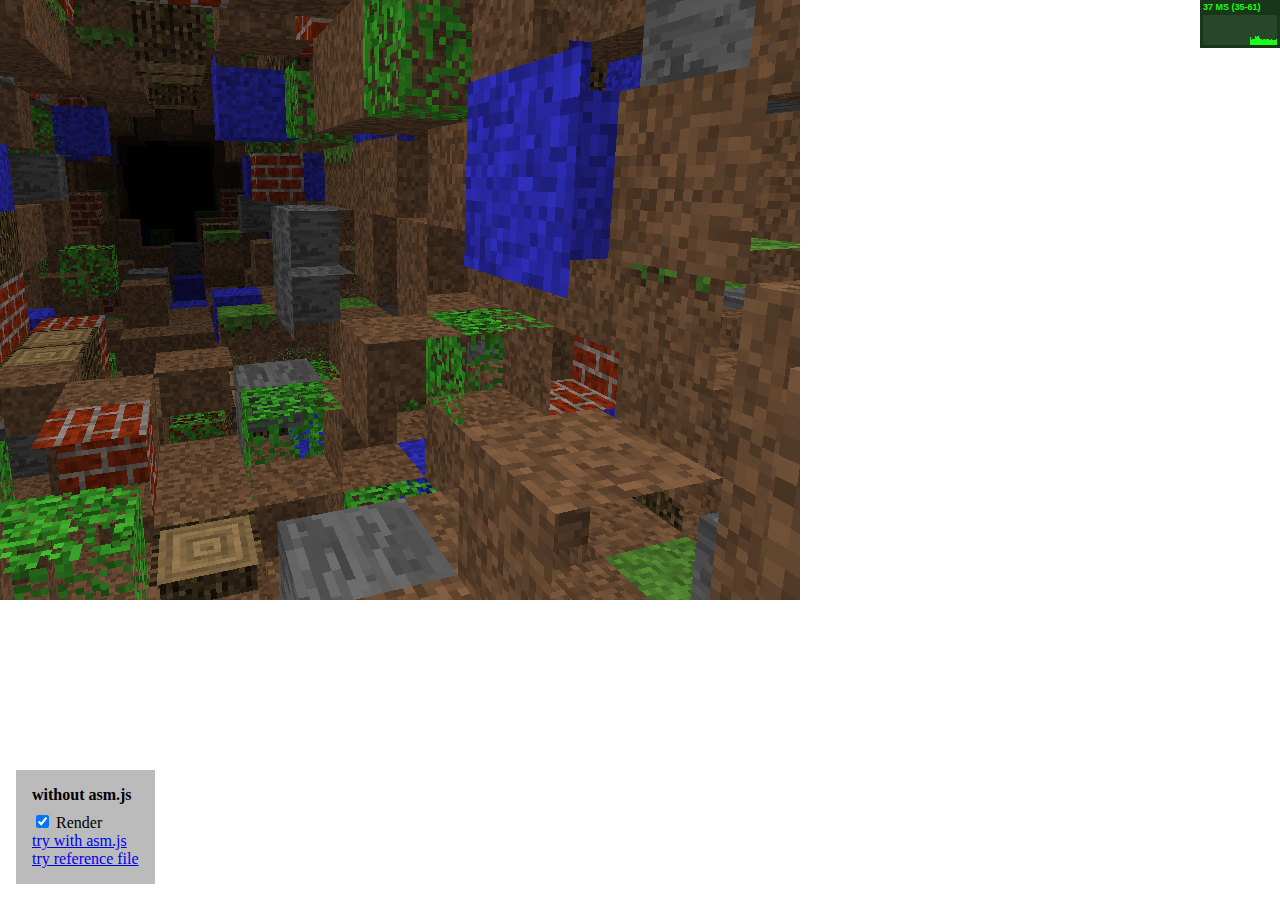
==== index-noasm.html @ 6c31b522 "initial" ====
<!DOCTYPE html>
<html>
  <head>
    <title>blocks</title>
    <link rel="stylesheet" type="text/css" href="app.css" />
  </head>
  <body>
    <canvas id="game"></canvas>

    <div class="controls">
      <h4>without asm.js</h4>
      <input type="checkbox" name="render" checked> Render</input>
      <div><a href="/index.html">try with asm.js</a></div>
      <div><a href="/index-reference.html">try reference file</a></div>
    </div>

    <script src="stats.min.js"></script>
    <script src="gl-matrix.js"></script>
    <script src="gl-renderer.js"></script>
    <script src="app.js"></script>
    <script src="render-noasm.js"></script>
  </body>
</html>
---- app.css ----
body {
    margin: 0;
}

h4 {
    margin: 0;
    margin-bottom: .5em;
}

canvas {
    image-rendering: optimizeSpeed;
    image-rendering: -moz-crisp-edges;
    image-rendering: -webkit-optimize-contrast;
    image-rendering: optimize-contrast;
    -ms-interpolation-mode: nearest-neighbor;
}

.controls {
    position: absolute;
    bottom: 0;
    left: 0;
    background-color: rgba(30, 30, 30, .3);
    margin: 1em;
    padding: 1em;
}
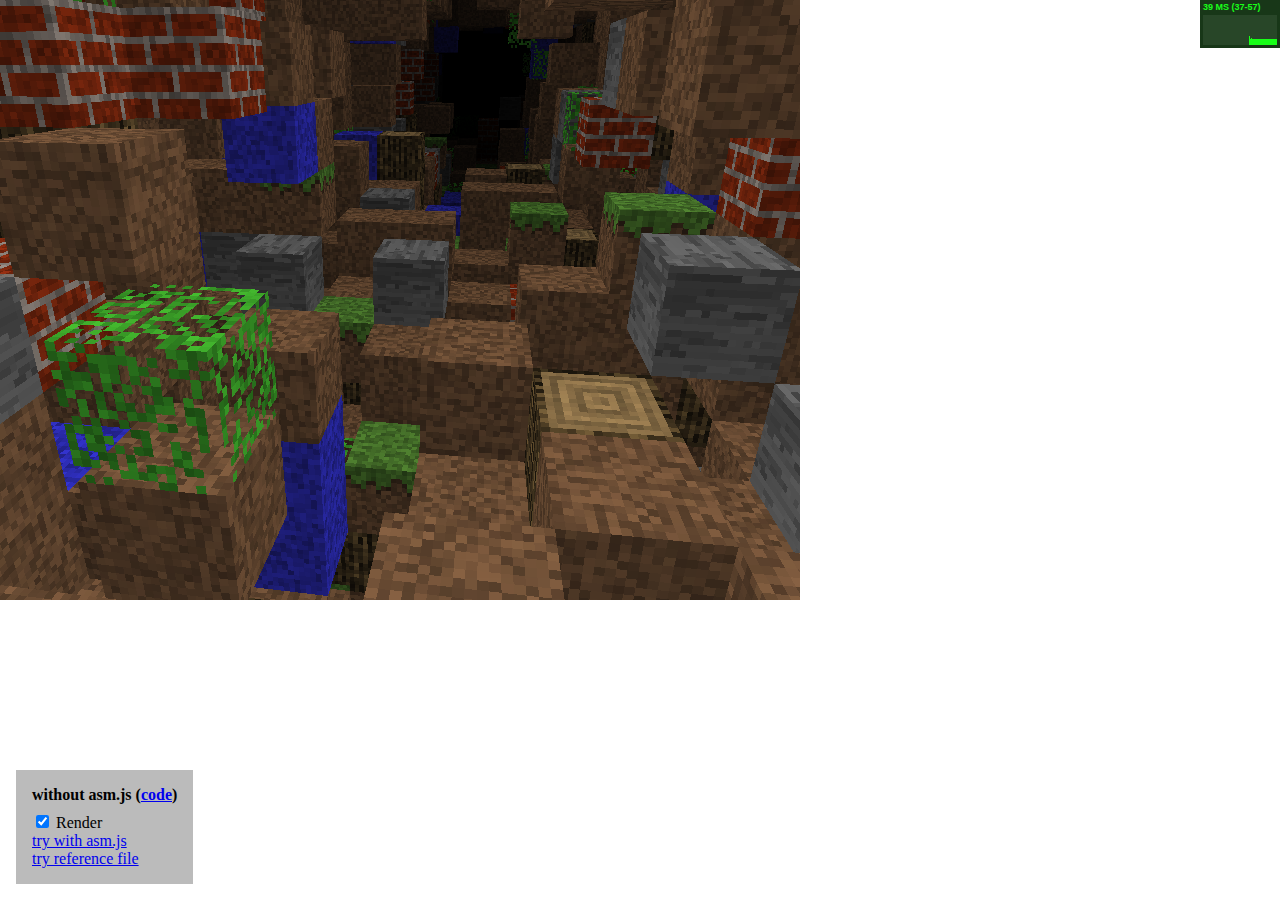
==== commit fa6b737a: "update links" ====
--- a/index-noasm.html
+++ b/index-noasm.html
@@ -8,7 +8,10 @@
     <canvas id="game"></canvas>
 
     <div class="controls">
-      <h4>without asm.js</h4>
+      <h4>
+        without asm.js
+        (<a href="https://github.com/jlongster/lljs-minecraft/blob/master/render-noasm.js">code</a>)
+      </h4>
       <input type="checkbox" name="render" checked> Render</input>
       <div><a href="/index.html">try with asm.js</a></div>
       <div><a href="/index-reference.html">try reference file</a></div>
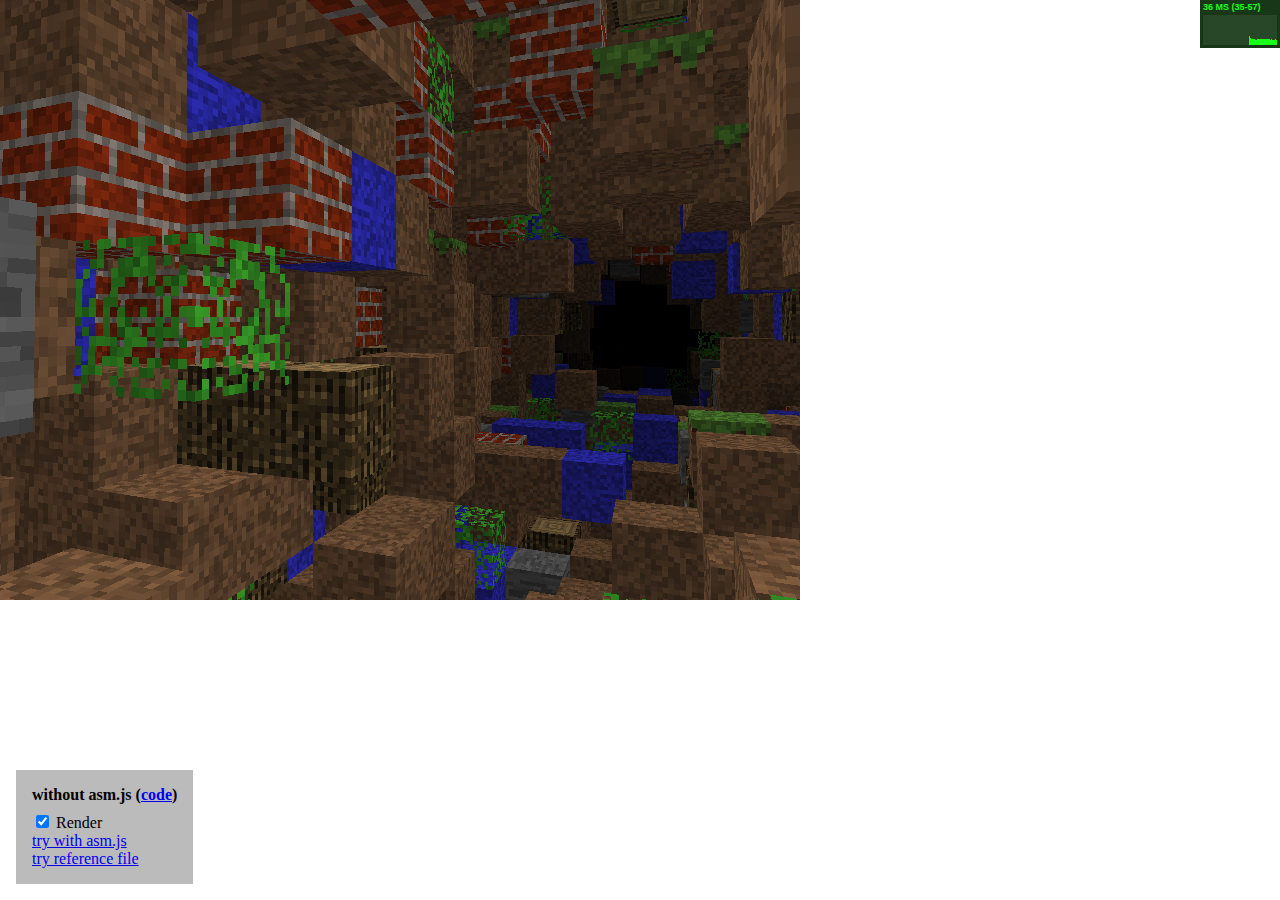
==== commit 0d8fda76: "fix links" ====
--- a/index-noasm.html
+++ b/index-noasm.html
@@ -13,8 +13,8 @@
         (<a href="https://github.com/jlongster/lljs-minecraft/blob/master/render-noasm.js">code</a>)
       </h4>
       <input type="checkbox" name="render" checked> Render</input>
-      <div><a href="/index.html">try with asm.js</a></div>
-      <div><a href="/index-reference.html">try reference file</a></div>
+      <div><a href="index.html">try with asm.js</a></div>
+      <div><a href="index-reference.html">try reference file</a></div>
     </div>
 
     <script src="stats.min.js"></script>
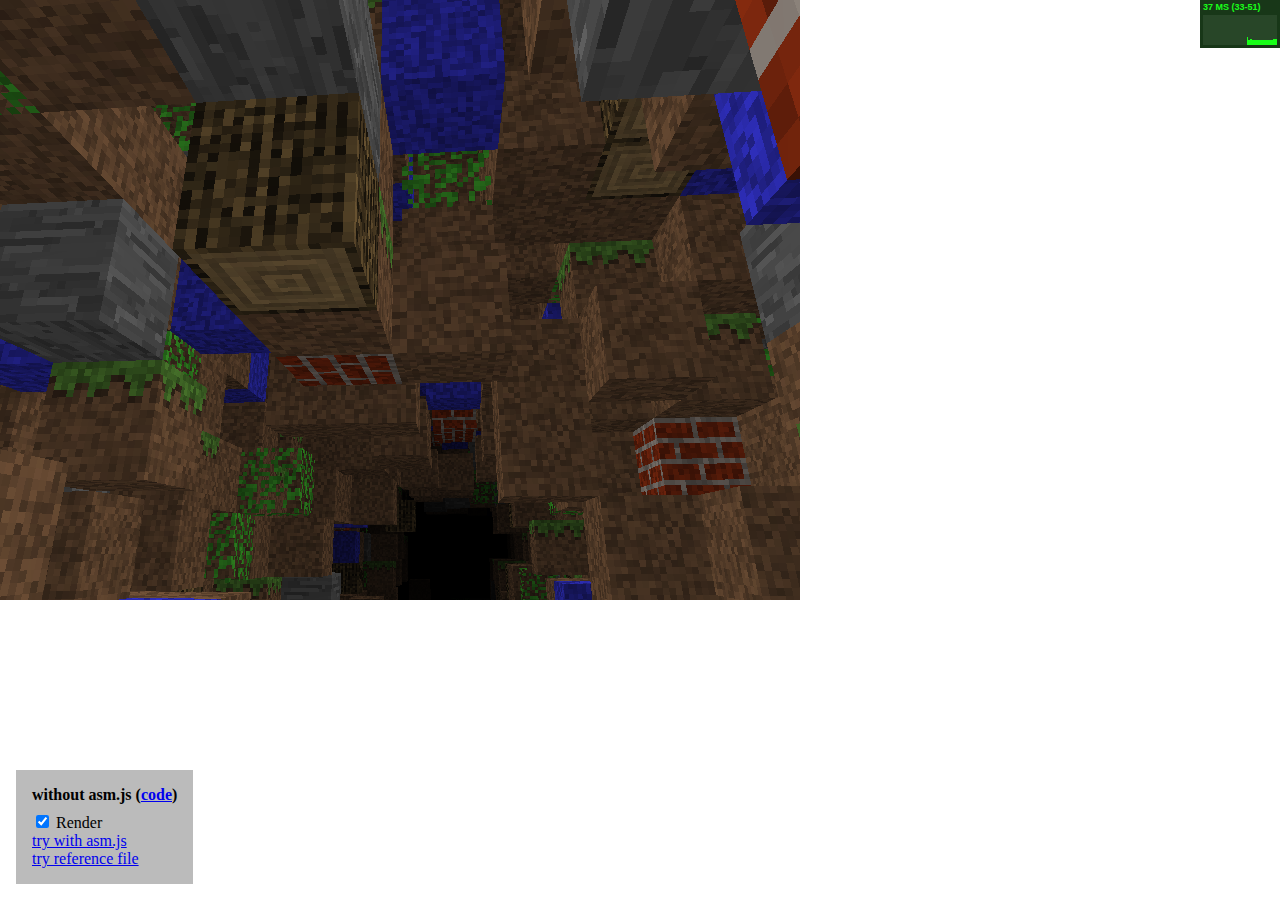
==== commit feb5d465: "damnit fix links again" ====
--- a/index-noasm.html
+++ b/index-noasm.html
@@ -10,7 +10,7 @@
     <div class="controls">
       <h4>
         without asm.js
-        (<a href="https://github.com/jlongster/lljs-minecraft/blob/master/render-noasm.js">code</a>)
+        (<a href="https://github.com/jlongster/lljs-minecraft/blob/gh-pages/render-noasm.js">code</a>)
       </h4>
       <input type="checkbox" name="render" checked> Render</input>
       <div><a href="index.html">try with asm.js</a></div>
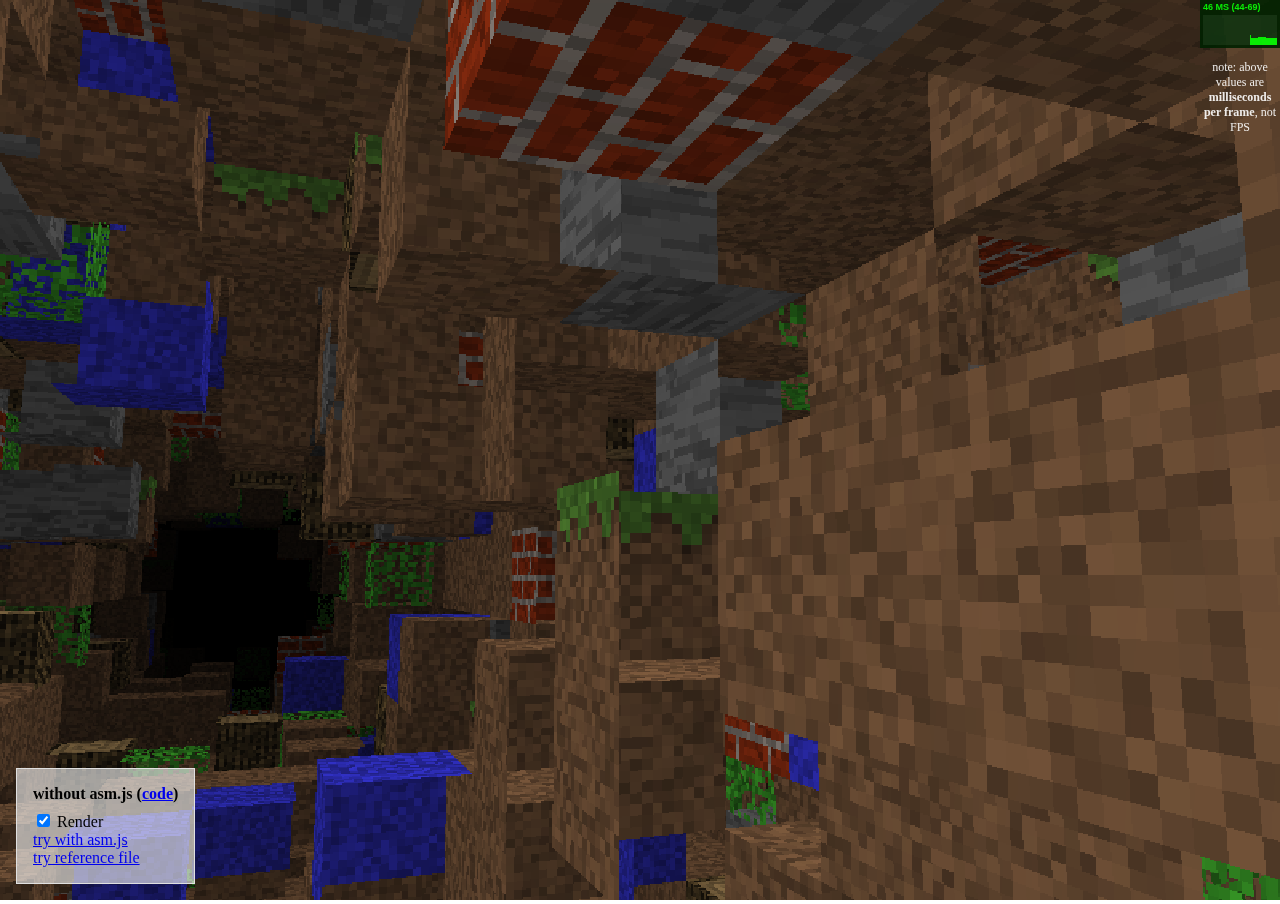
==== commit c2d93cc0: "update links" ====
--- a/index-noasm.html
+++ b/index-noasm.html
@@ -10,7 +10,7 @@
     <div class="controls">
       <h4>
         without asm.js
-        (<a href="https://github.com/jlongster/lljs-minecraft/blob/gh-pages/render-noasm.js">code</a>)
+        (<a href="https://github.com/jlongster/lljs-minecraft/blob/gh-pages/render.ljs">code</a>)
       </h4>
       <input type="checkbox" name="render" checked> Render</input>
       <div><a href="index.html">try with asm.js</a></div>
--- a/app.css
+++ b/app.css
@@ -1,6 +1,8 @@
 
-body {
+html, body {
     margin: 0;
+    height: 100%;
+    overflow: hidden;
 }
 
 h4 {
@@ -16,11 +18,19 @@
     -ms-interpolation-mode: nearest-neighbor;
 }
 
+.note {
+    font-size: .75em;
+    text-align: center;
+    margin-top: 1em;
+    color: white;
+}
+
 .controls {
     position: absolute;
     bottom: 0;
     left: 0;
-    background-color: rgba(30, 30, 30, .3);
+    background-color: rgba(255, 255, 255, .6);
+    border: 1px solid #e0e0e0;
     margin: 1em;
     padding: 1em;
 }